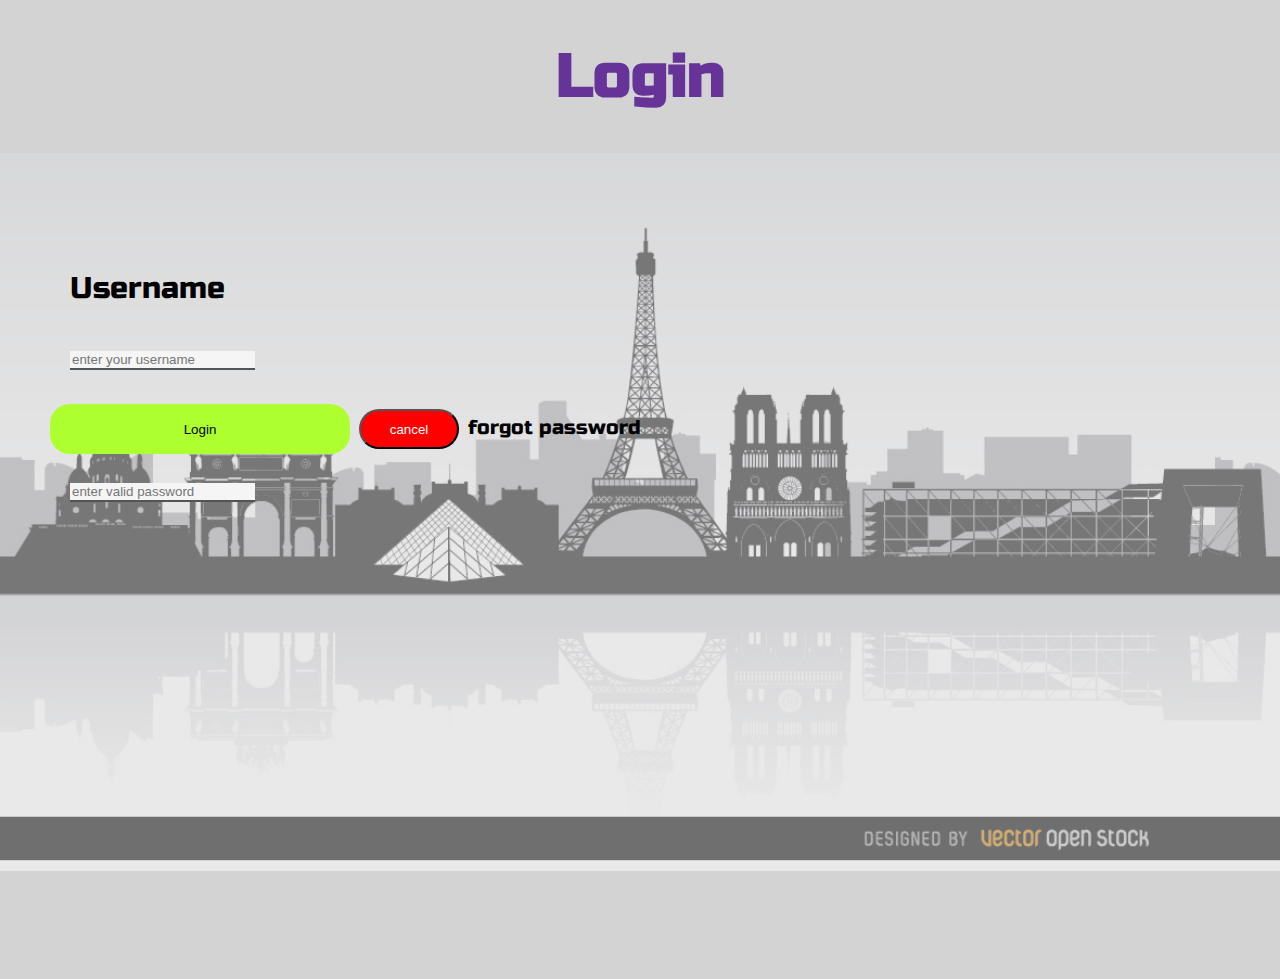
==== index.html @ 79a4fdd2 "Used position,opacity,googlefonts,diplay" ====
<!DOCTYPE html>
<header>
    <title>Login Page</title>
    <link rel="stylesheet" href="css\style.css">
    <link href="https://fonts.googleapis.com/css?family=Mountains+of+Christmas|Russo+One&display=swap" rel="stylesheet">
    <link href="https://fonts.googleapis.com/css?family=Russo+One&display=swap" rel="stylesheet">
    </link>
    <h1>Login</h1>
</header>

<body>
    <img id="paris" src="images/paris.jpg" alt="login face" width="1000" height="auto">
    
    <div class="maincontainer">
        
        <ul>
            <li>
                <p>Username</p>
                <input type="text" id="username" placeholder="enter your username">
            </li>
            <li>
                <p>Password</p>
                <input type="text" id="password" placeholder="enter valid password">
            </li>

        </ul>
    </div>
    <div class="footer">
        <span><button id="loginButton" value="login" onclick="validatePassword()">
                Login</button></span>
        <span><button id="cancelButton" value="cancel" onclick="cancel()">cancel</button></span>
        <a href=# id="forgotpassword">forgot password</a>
    </div>
    <script src="js/app.js"></script>
</body>

</html>
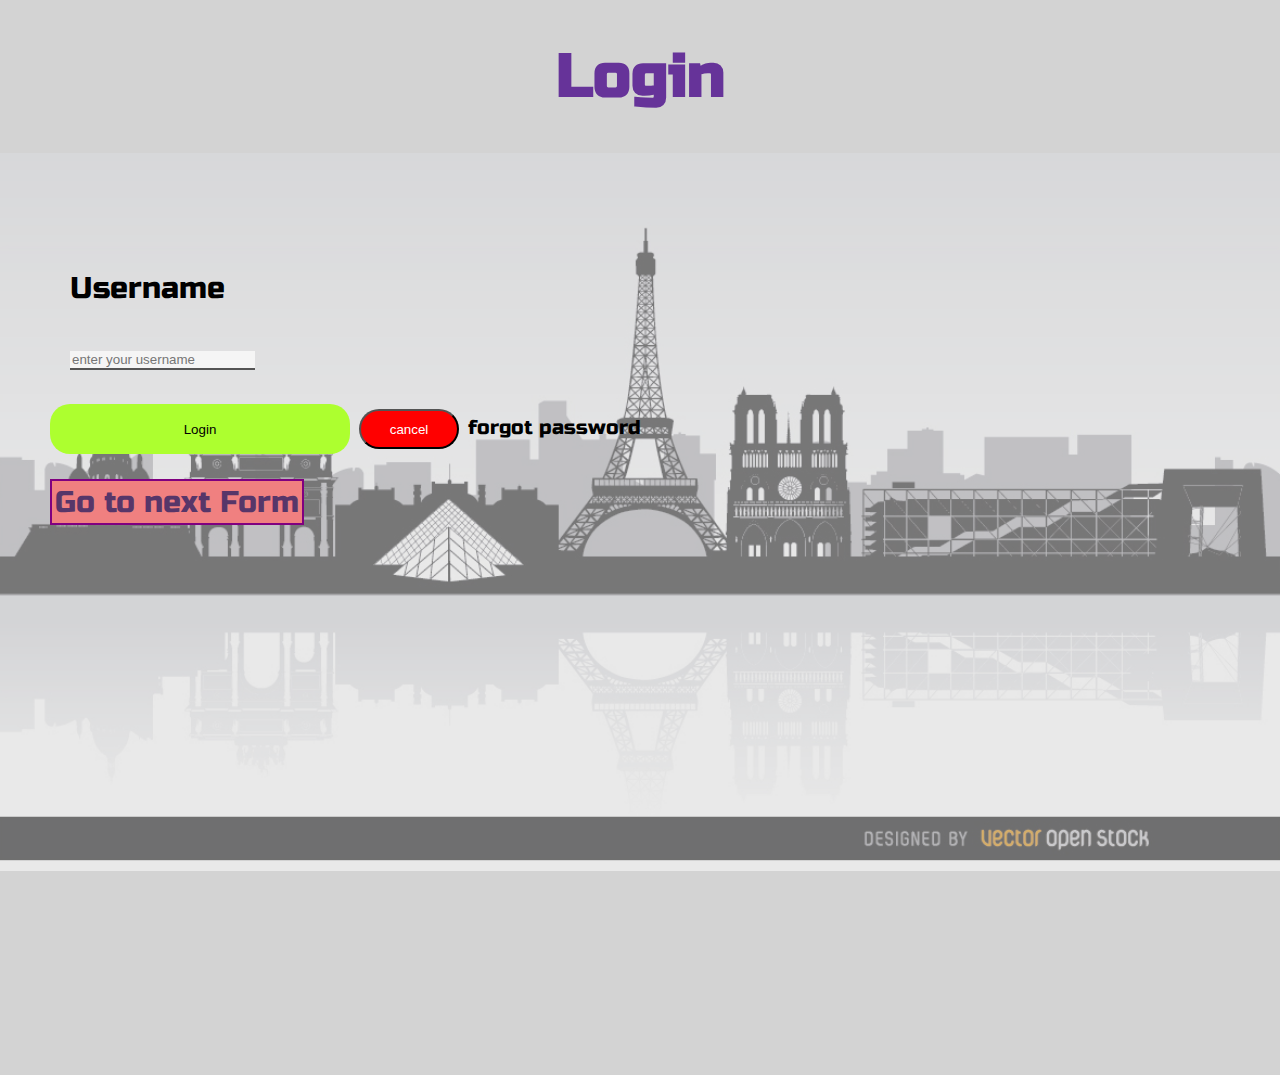
==== commit 1da2d6dd: "Used position,opacity,googlefonts,diplay" ====
--- a/index.html
+++ b/index.html
@@ -2,8 +2,7 @@
 <header>
     <title>Login Page</title>
     <link rel="stylesheet" href="css\style.css">
-    <link href="https://fonts.googleapis.com/css?family=Mountains+of+Christmas|Russo+One&display=swap" rel="stylesheet">
-    <link href="https://fonts.googleapis.com/css?family=Russo+One&display=swap" rel="stylesheet">
+   <link href="https://fonts.googleapis.com/css?family=Russo+One&display=swap" rel="stylesheet">
     </link>
     <h1>Login</h1>
 </header>
@@ -30,6 +29,7 @@
                 Login</button></span>
         <span><button id="cancelButton" value="cancel" onclick="cancel()">cancel</button></span>
         <a href=# id="forgotpassword">forgot password</a>
+        <p><a href="form1.html" id="nextForm">Go to next Form</a></p>
     </div>
     <script src="js/app.js"></script>
 </body>
